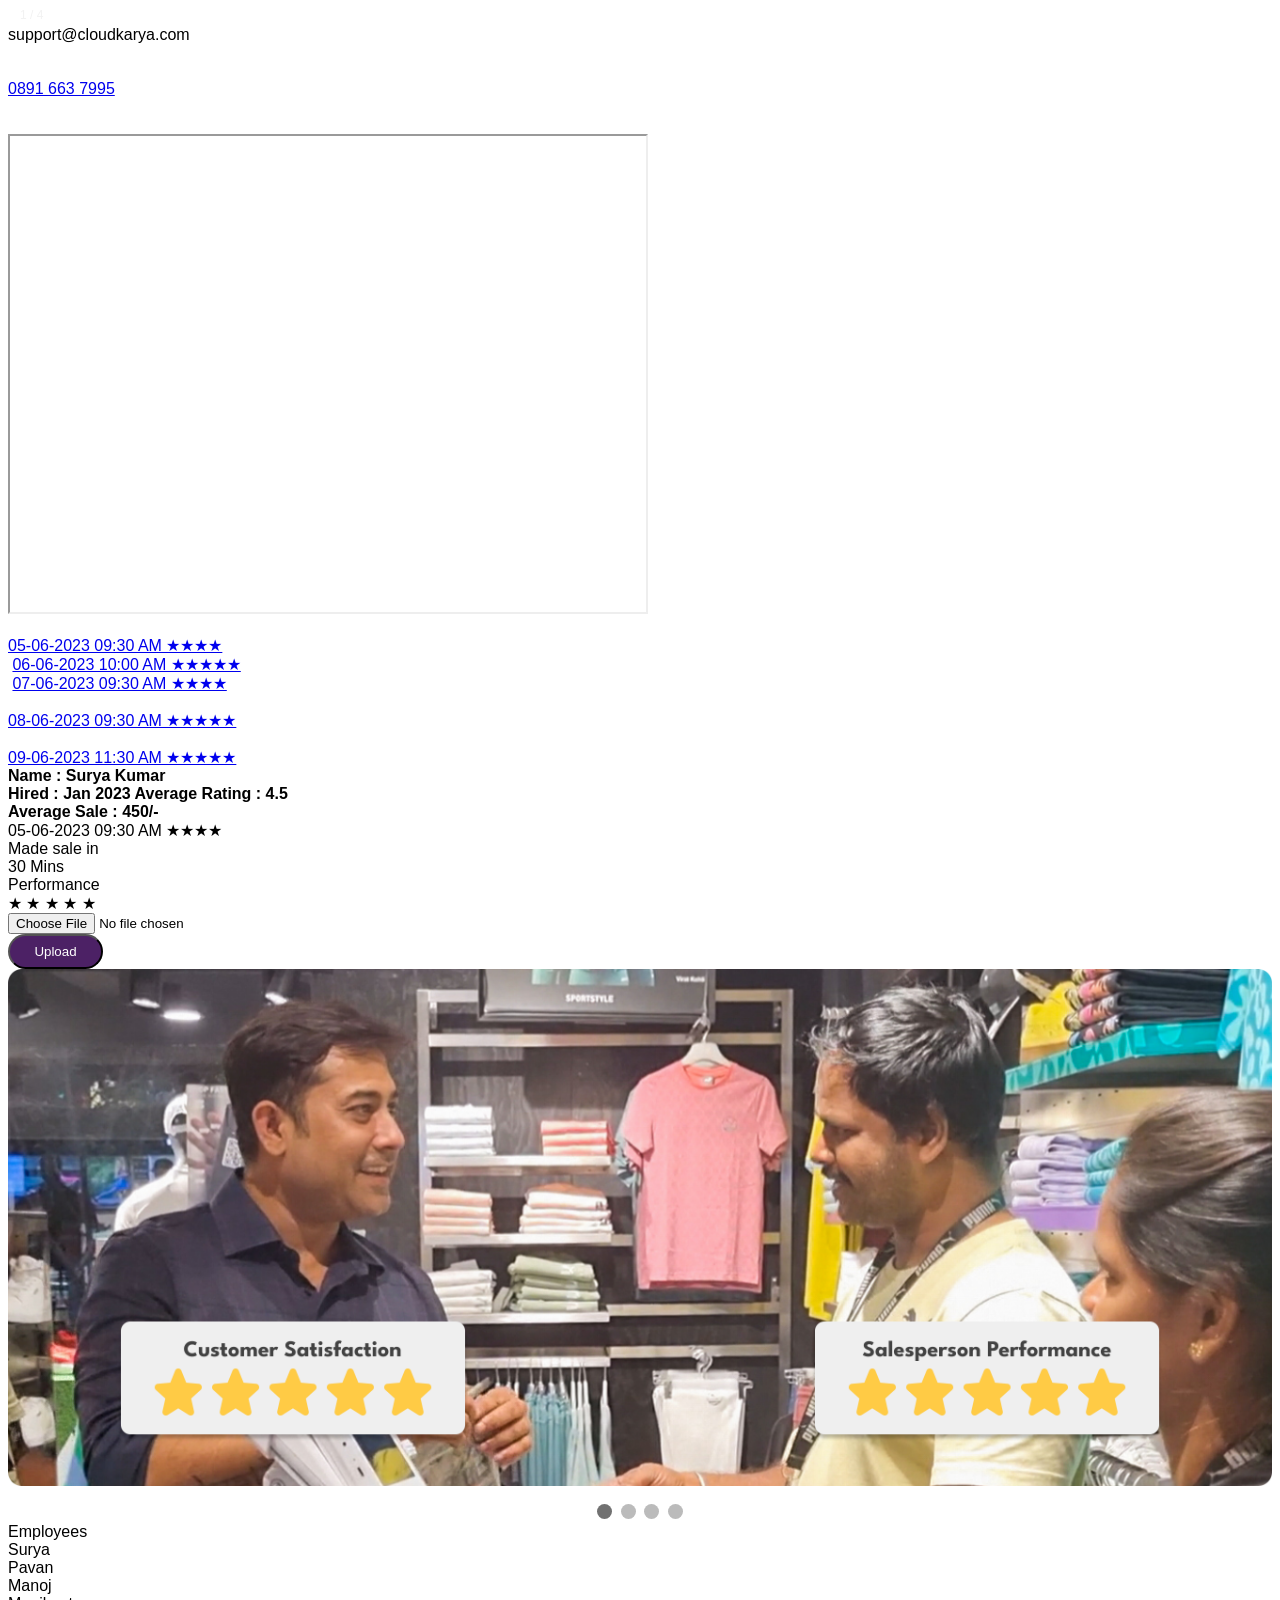
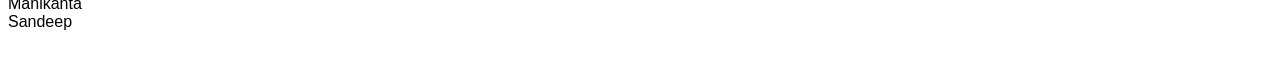
==== templates/index1.html @ 0149bfb3 "22-8" ====
<!DOCTYPE html>
<html>
  <head>
    <meta charset="utf-8" />
    <meta name="viewport" content="initial-scale=1, width=device-width" />
    <link rel="stylesheet" href="./static/global1.css" />
    <link rel="stylesheet" href="./static/index1.css" />
    <link
      rel="stylesheet"
      href="https://fonts.googleapis.com/css2?family=Roboto:wght@400&display=swap"
    />
    <link
      rel="stylesheet"
      href="https://fonts.googleapis.com/css2?family=Poppins:wght@400;500;600;700&display=swap"
    />
    <style>
      * {box-sizing: border-box;}
      body {font-family: Verdana, sans-serif;}
      .mySlides {display: none;}
      img {vertical-align: middle;}
      


      .surya1:hover, .pavan:hover, .murali:hover, .manikanta:hover, .sandeep:hover {
        cursor: pointer;
      }

      .name-surya-musunuri-parent .surya-musunuri img {
      max-width: 100%;
      max-height: 100px;
      display: block;
      margin-bottom: 10px;
    }

      /* Slideshow container */
      .slideshow-container {
        max-width: 1000px;
        position: relative;
        margin: auto;
      }
      
      /* Caption text */
      .text {
        color: #f2f2f2;
        font-size: 15px;
        padding: 8px 12px;
        position: absolute;
        bottom: 8px;
        width: 100%;
        text-align: center;
      }
      
      /* Number text (1/3 etc) */
      .numbertext {
        color: #f2f2f2;
        font-size: 12px;
        padding: 8px 12px;
        position: absolute;
        top: 0;
      }
      
      /* The dots/bullets/indicators */
      .dot {
        height: 15px;
        width: 15px;
        margin: 0 2px;
        background-color: #bbb;
        border-radius: 50%;
        display: inline-block;
        transition: background-color 0.6s ease;
      }
      
      .active {
        background-color: #717171;
      }
      
      /* Fading animation */
      .fade {
        animation-name: fade;
        animation-duration: 1.5s;
      }
      
      @keyframes fade {
        from {opacity: .4} 
        to {opacity: 1}
      }
      
      /* On smaller screens, decrease text size */
      @media only screen and (max-width: 300px) {
        .text {font-size: 11px}
      }

      .sub{
        border-radius: 25px;
        width:95px;
        height:35px;
        color:white;
        background-color:#4c2165 ;
      }
      </style>
        
  </head>
  <body>
    <div class="code">
      <div class="footer">
        <img class="powered-by-icon" alt="" src="/static//powered-by.svg" />
        
        <img class="busilyze-icon" alt="" src="./static/CloudKarya1.png" />

        <img class="address-icon" alt="" src="./static/Group 10.png" />

        <div class="frame-parent">
          <div class="email-parent">
            <div class="email">
              <div class="email1">support@cloudkarya.com</div>
            </div>
            <img class="icon" alt="" src="./static/icon.svg" />
          </div>
          <div class="icon-parent">
            <img class="icon" alt="" src="./static/icon1.svg" />

            <div class="phone-number">
              <div class="div">
                <a
                  class="a"
                  href="https://www.google.com/search?client=opera&q=puma+store+in+visakhapatnam+waltair+uphills&sourceid=opera&ie=UTF-8&oe=UTF-8#"
                  target="_blank"
                >
                  <span class="span">0891 663 7995</span> </a>
              </div>
            </div>
          </div>
          <div class="social-icons">
            <img class="icon2" alt="" src="./static/icon2.svg" />

            <img class="icon2" alt="" src="./static/icon3.svg" />

            <img class="icon2" alt="" src="./static/icon4.svg" />

            <img class="icon2" alt="" src="./static/icon5.svg" />
          </div>
        </div>
        <img
          class="puma-logo-png-33-1-icon"
          alt=""
          src="./static/pumalogopng33-1@2x.png"
        />
      </div>
      <div class="surya">
        <div class="surya-child"></div>
        <!-- <iframe
          class="surya-item"
          id="video"
          src="https://www.youtube.com/embed/UNFVFTqHqtI"
          frameborder="0"
          allowfullscreen
        >
        </iframe> -->

        <iframe class="surya-item" id="video"  src="https://drive.google.com/file/d/1zjpSmTW80e_abW--uS-lhHRNhoLqObtp/preview" width="640" height="480" allow="autoplay"></iframe>
        <div class="surya-inner"></div>
        <div class="frame-group">
          <div class="vector-parent">
            <img class="vector-icon" alt="" src="./static/vector.svg" />

            <div class="am-container">
              <a href="#" id="sv" onclick="showVideo()">05-06-2023  09:30 AM  ★★★★</a>
              <!-- <span>05-06-2023 09:30 am ★ ★ ★ ★ </span> -->
              <!-- <span class="span1">★</span> -->
            </div>
          </div>
          <div class="vector-group">
            <img class="vector-icon" alt="" src="./static/vector1.svg" />
            <a href="#" id="sv1" onclick="showVideo1()">06-06-2023 10:00  AM  ★★★★★</a>
            <!-- <div class="am-container">06-06-2023 10:00 am ★ ★ ★ ★ ★</div> -->
          </div>
          <div class="vector-container">
            <img class="vector-icon" alt="" src="./static/vector1.svg" />
            <a href="#" id="sv2" onclick="showVideo2()">07-06-2023  09:30 AM  ★★★★</a>
            <!-- <div class="am-container">07-06-2023 09:30 am ★ ★ ★ ★ ★</div> -->
          </div>
          <div class="frame-div">
            <img class="vector-icon" alt="" src="./static/vector.svg" />

            <div class="am-container">
              <a href="#" id="sv3" onclick="showVideo3()">08-06-2023  09:30 AM   ★★★★★</a>
             
            </div>
          </div>
          <div class="vector-parent1">
            <img class="vector-icon" alt="" src="./static/vector1.svg" />

            <div class="am-container"><a onclick="showVideo4()" id="myLink" href="#">09-06-2023  11:30 AM  ★★★★★</a></div>
          </div>
        </div>
        <div class="name-surya-musunuri-parent">
          <div class="name-surya-container">
            <span>
              <b>Name :</b>
            </span>
            <span class="surya-musunuri">
              <span>
                <span class="span4"> </span>
              </span>
              <b id="Empname">Surya Kumar</b>
            </span>
          </div>
          <b class="name-surya-container">
            <span>Hired :</span>
            <span class="surya-musunuri">
              <span class="span5"> </span>
              <span id="Emphired">Jan 2023</span>
            </span>
          </b>
          <b class="name-surya-container">
            <span>
              <span>Average Rating</span>
              <span class="surya-musunuri"> :</span>
            </span>
            <span class="surya-musunuri">
              <span class="span5"> </span>
              <span id="Emprating">4.5 </span>
            </span>
          </b>
          <div class="name-surya-container">
            <b>Average Sale :</b>
            <span class="surya-musunuri">
              <span class="span10"> </span>
              <b id="Empsale">450/-</b>
            </span>
          </div>
        </div>
 
        <div class="am-video" id="time">05-06-2023 09:30 am</div>
        <div class="frame-container">
          <div class="made-sale-in-parent">
            <div class="am-container">Made sale in</div>
            <div class="mins" id="mins">30 Mins</div>
          </div>
          <div class="performance-parent">
            <div class="am-container">Performance</div>
            <div class="am-container">
              <span>★ ★ ★ ★ </span>
              <span class="span1">★</span>
            </div>
          </div>
          <div class="form-container">
          <form action="/upload_video" method="post" enctype="multipart/form-data">
            <input type="file" name="video_file">
            <input style="display: none;" type="text" id="emp_name" name="text_name"  required /><br>
            <input style="display: none;"  type="text" id="emp_rating" name="text_rating" required />
            <input style="display: none;" type="text" id="emp_sale" name="text_sale" required />           
            <input class="sub" type="submit" value="Upload">
         </form>
          </div>

         
      <!-- 
                              <form action="/upload_video" method="POST">
                                <label for="name">Name:</label>
                                <input type="text" id="name" name="name" value="Surya Musunuri" required />
                                <input type="file" id="video" name="video" required />
                                <button type="submit">Upload</button>
                              </form> -->

        <!-- <form action="/upload_video" method="POST">
         <label for="name">Name:</label>
          <input type="text" id="emp_name" name="name" required />
          <input type="file"  name="video_file" required />
          <button type="submit">Upload</button>
        </form> -->
                              
                              
        </div>
      </div>
      <div class="hero">
        <div class="curosel-icon">

          <div class="mySlides fade">
            <div class="numbertext">1 / 4</div>
            <img src="/static/1.png" style="width:100%">
            
          </div>
          
          <div class="mySlides fade">
            <div class="numbertext">2 / 4</div>
            <img src="/static/m2.png" style="width:100%">
          </div>
          
          <div class="mySlides fade">
            <div class="numbertext">3 / 4</div>
            <img src="/static/m3.png" style="width:100%">
          </div>

          <div class="mySlides fade">
            <div class="numbertext">4 / 4</div>
            <img src="/static/m1.png" style="width:100%">
          </div>
            
          </div>
          <br>
          
          <div style="text-align:center">
            <span class="dot"></span> 
            <span class="dot"></span> 
            <span class="dot"></span> 
            <span class="dot"></span> 
          </div>
          
            <meta name="viewport" content="width=device-width, initial-scale=1">

        <div class="employees">Employees</div>
        <div class="surya1" onclick="updateName('Surya Kumar','Jan 2023','4.5','450')">Surya</div>
        <div class="pavan" onclick="updateName('Pavan','Feb 2022','4.7','570')">Pavan</div>
        <div class="murali" onclick="updateName('Manoj','Dec 2022','4.3','620')">Manoj</div>
        <div class="manikanta" onclick="updateName('Manikanta','Apr 2023','4.1','670')">Manikanta</div>
        <div class="sandeep" onclick="updateName('Sandeep','June 2022','4.0','430')">Sandeep</div>

        <img class="mani-icon" alt="" src="./static/mani@2x.png" />
        <img class="surya-icon" alt="" src="./static/surya@2x.png" "  />
        <img class="manoj-icon" alt="" src="./static/manoj@2x.png" />
        <img class="sandeep-icon" alt="" src="./static/sandeep@2x.png" />

        <img class="pavan-icon" alt="" src="./static/pavan@2x.png" />

        <img class="navbar-icon" alt="" src="./static/navbar.svg" />

        <img
          class="puma-logo-png-33-2-icon"
          alt=""
          src="./static/pumalogopng33-2@2x.png"
        />
      </div>
      
    </div>
  </body>
  <script>

  showVideo();  

  function showVideo() {
      var videoContainer = document.getElementById("video");
      videoContainer.src="https://drive.google.com/file/d/1zjpSmTW80e_abW--uS-lhHRNhoLqObtp/preview";

      const svElement = document.getElementById("sv");
      const timeElement = document.getElementById('time');
      timeElement.textContent = svElement.innerHTML;
    }
  function showVideo1() {
      var videoContainer = document.getElementById("video");
      videoContainer.src="https://drive.google.com/file/d/13m4ZNfJ57wkE29yD9oWmA94jm_r0HN32/preview";
      const sv1Element = document.getElementById("sv1");
      const timeElement = document.getElementById('time');
      timeElement.textContent = sv1Element.innerHTML;
    }   
  
  function showVideo2() {
      var videoContainer = document.getElementById("video");
      videoContainer.src="https://drive.google.com/file/d/13dVdNWJFll1Y9aV82S6zuUkthqJCzEcD/preview";
    
      const sv2Element = document.getElementById("sv2");
      const timeElement = document.getElementById('time');
      timeElement.textContent = sv2Element.innerHTML;
    }   

  function showVideo3() {
      var videoContainer = document.getElementById("video");
      videoContainer.src="https://drive.google.com/file/d/13kMPrrDILxXL15q9lsmt8V6rJTSh4IHR/preview";
      const sv3Element = document.getElementById("sv3");
      const timeElement = document.getElementById('time');
      timeElement.textContent = sv3Element.innerHTML;
    }      
    function showVideo4() {
      var videoContainer = document.getElementById("video");
      videoContainer.src="https://www.youtube.com/embed/zn56t5jz43o";
    }    
    // function video(){
    //   var link = document.getElementById("myLink");
    //   var href = link.href;
    //   document.getElementById("video").src=href;      
    // }      
    
    document.getElementById("emp_name").value = document.getElementById("Empname").innerHTML;
    document.getElementById("emp_rating").value = document.getElementById("Emprating").innerHTML;
    document.getElementById("emp_sale").value = document.getElementById("Empsale").innerHTML; 
    function updateName(name,hired,rating,sale) {
        document.getElementById('Empname').innerHTML=name;
        document.getElementById('Emphired').innerHTML=hired;
        document.getElementById('Emprating').innerHTML=rating;
        document.getElementById('Empsale').innerHTML=sale;
        document.getElementById("emp_name").value = document.getElementById("Empname").innerHTML;
        document.getElementById("emp_rating").value = document.getElementById("Emprating").innerHTML;
        document.getElementById("emp_sale").value = document.getElementById("Empsale").innerHTML; 
      }
                                  
    
      
   
    let slideIndex = 0;
    showSlides();
    
    function showSlides() {
      let i;
      let slides = document.getElementsByClassName("mySlides");
      let dots = document.getElementsByClassName("dot");
      for (i = 0; i < slides.length; i++) {
        slides[i].style.display = "none";  
      }
      slideIndex++;
      if (slideIndex > slides.length) {slideIndex = 1}    
      for (i = 0; i < dots.length; i++) {
        dots[i].className = dots[i].className.replace(" active", "");
      }
      slides[slideIndex-1].style.display = "block";  
      dots[slideIndex-1].className += " active";
      setTimeout(showSlides, 3000); // Change image every 2 seconds
    }
    
    window.addEventListener("DOMContentLoaded", function() {
    const iframe = document.querySelector(".surya-item");
    const videoForm = document.querySelector(".video-form");
    const videoUrlInput = videoForm.querySelector("input[name='video-url']");

    videoForm.addEventListener("submit", function(event) {
      event.preventDefault();
      const videoUrl = iframe.getAttribute("src");
      videoUrlInput.value = videoUrl;
    });
  });

  
  
  function handleVideoDuration(durationInSeconds) {
    const minutes = Math.floor(durationInSeconds / 60);
    const seconds = Math.floor(durationInSeconds % 60);
    const minsElement = document.getElementById(".mins");
    minsElement.innerHTML = `${minutes} mins ${seconds} secs`;
  }

  function requestVideoDuration() {
    const iframe = document.getElementById("video");
    iframe.contentWindow.postMessage("getVideoDuration", "*");
  }

  function getVideoDuration() {
    requestVideoDuration();
  }

    </script>
</html>
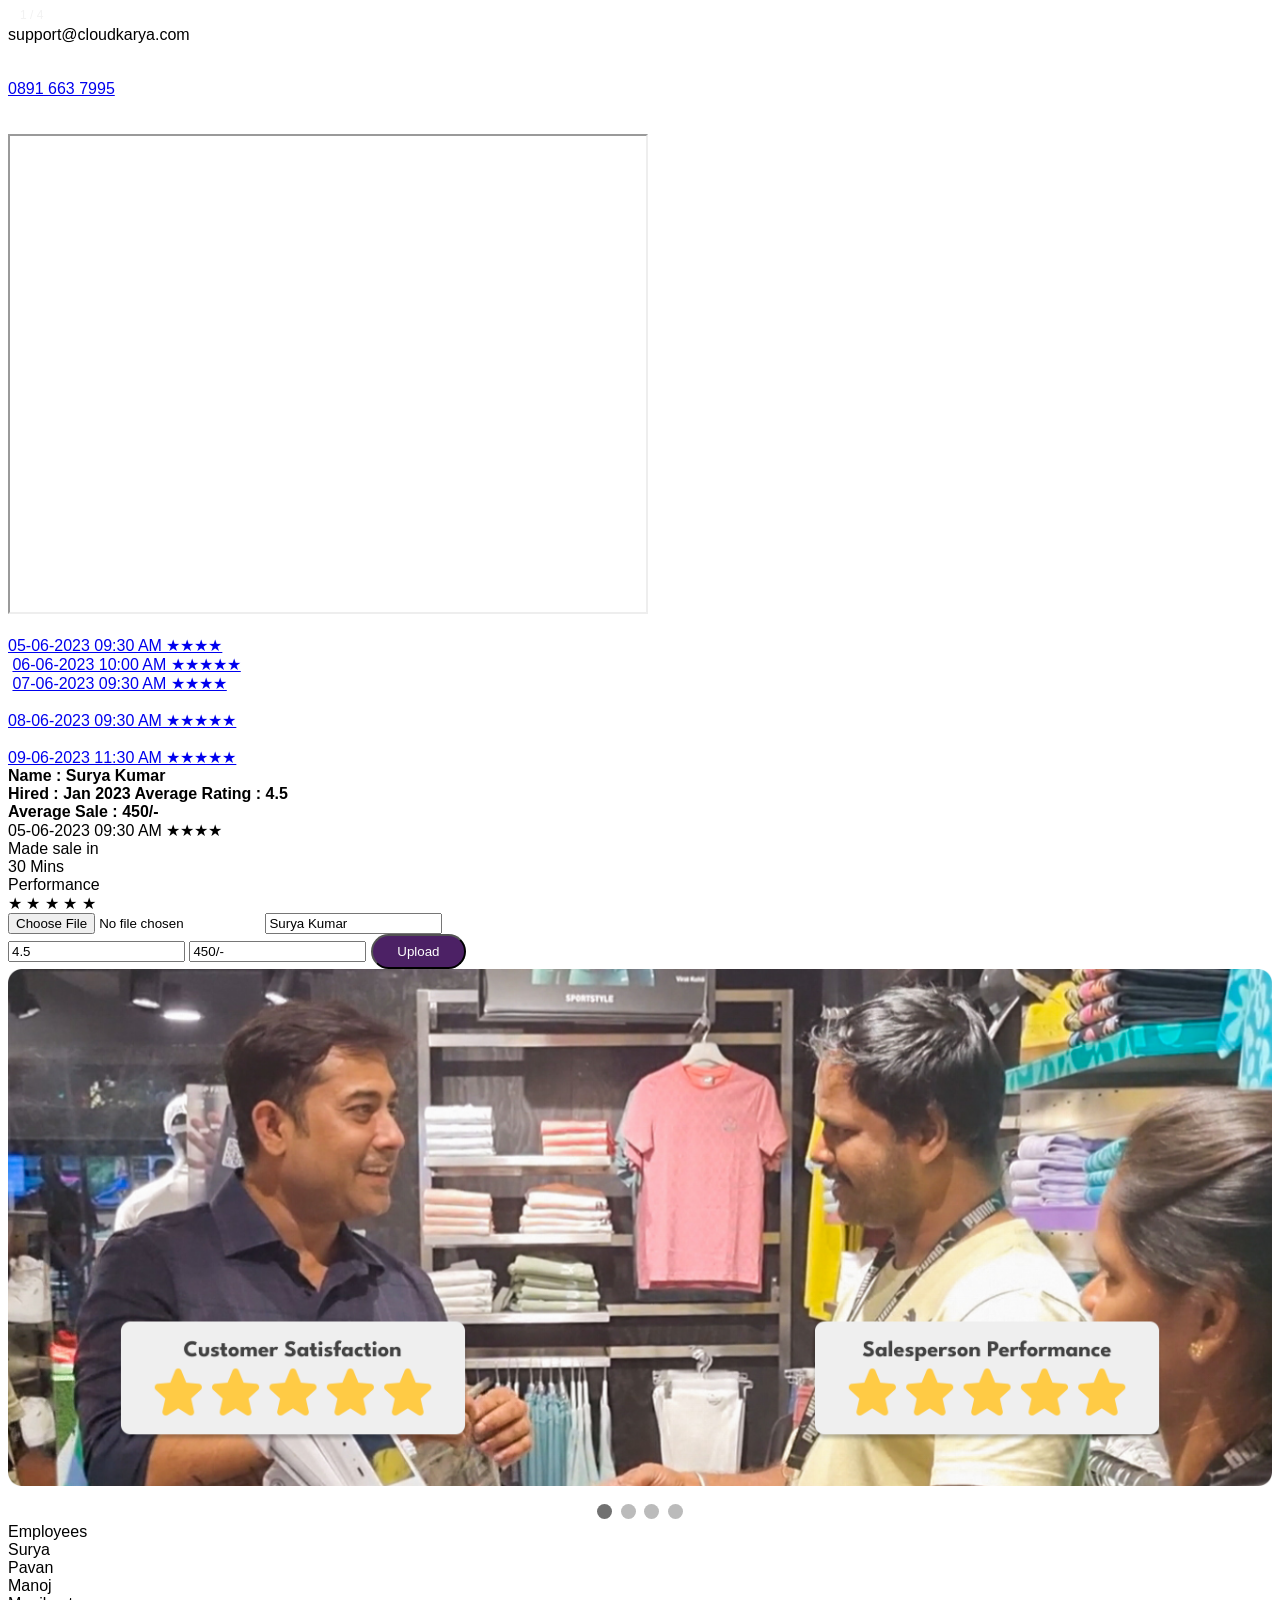
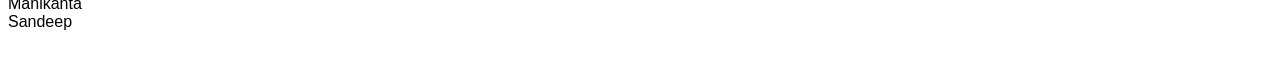
==== commit 7ddf81d4: "11-9-23" ====
--- a/templates/index1.html
+++ b/templates/index1.html
@@ -247,28 +247,14 @@
           <div class="form-container">
           <form action="/upload_video" method="post" enctype="multipart/form-data">
             <input type="file" name="video_file">
-            <input style="display: none;" type="text" id="emp_name" name="text_name"  required /><br>
-            <input style="display: none;"  type="text" id="emp_rating" name="text_rating" required />
-            <input style="display: none;" type="text" id="emp_sale" name="text_sale" required />           
+            <input style="" type="text" id="emp_name" name="text_name"  required /><br>
+            <input style=""  type="text" id="emp_rating" name="text_rating" required />
+            <input style="" type="text" id="emp_sale" name="text_sale" required />           
             <input class="sub" type="submit" value="Upload">
          </form>
           </div>
 
-         
-      <!-- 
-                              <form action="/upload_video" method="POST">
-                                <label for="name">Name:</label>
-                                <input type="text" id="name" name="name" value="Surya Musunuri" required />
-                                <input type="file" id="video" name="video" required />
-                                <button type="submit">Upload</button>
-                              </form> -->
-
-        <!-- <form action="/upload_video" method="POST">
-         <label for="name">Name:</label>
-          <input type="text" id="emp_name" name="name" required />
-          <input type="file"  name="video_file" required />
-          <button type="submit">Upload</button>
-        </form> -->
+    
                               
                               
         </div>
@@ -380,17 +366,21 @@
     //   document.getElementById("video").src=href;      
     // }      
     
+
+    
+
     document.getElementById("emp_name").value = document.getElementById("Empname").innerHTML;
     document.getElementById("emp_rating").value = document.getElementById("Emprating").innerHTML;
     document.getElementById("emp_sale").value = document.getElementById("Empsale").innerHTML; 
     function updateName(name,hired,rating,sale) {
+        var randomSaleValue = Math.floor(Math.random() * (999 - 400 + 1)) + 400;
         document.getElementById('Empname').innerHTML=name;
         document.getElementById('Emphired').innerHTML=hired;
         document.getElementById('Emprating').innerHTML=rating;
         document.getElementById('Empsale').innerHTML=sale;
         document.getElementById("emp_name").value = document.getElementById("Empname").innerHTML;
         document.getElementById("emp_rating").value = document.getElementById("Emprating").innerHTML;
-        document.getElementById("emp_sale").value = document.getElementById("Empsale").innerHTML; 
+        document.getElementById("emp_sale").value = randomSaleValue; 
       }
                                   
     
